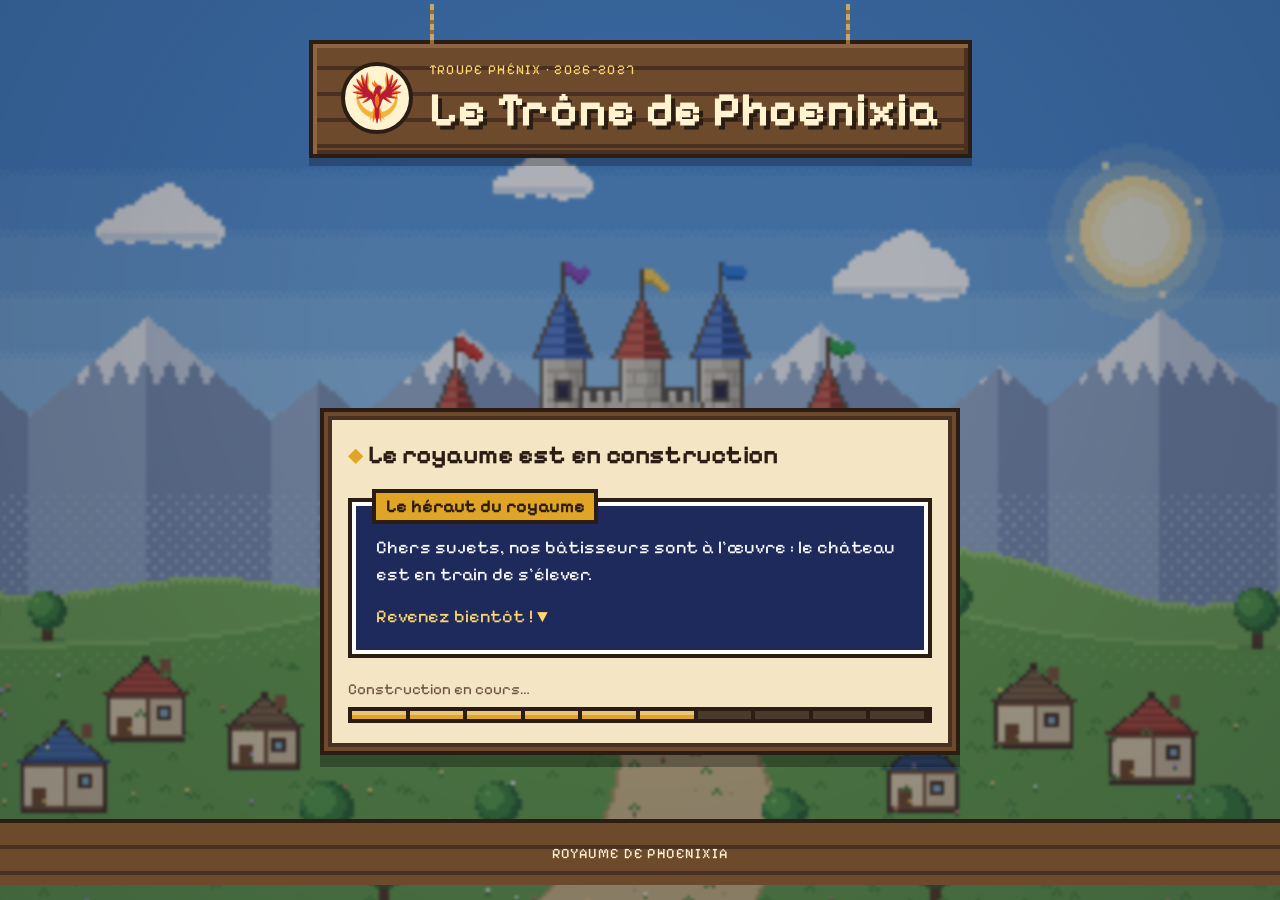
==== maintenance.html @ 34b7ea16 "Add a maintenance page and switch it on maintenance.html shows the pixel kingdom with 'Le royaume es" ====
<!doctype html>
<html lang="fr">
<head>
  <meta charset="utf-8">
  <meta name="viewport" content="width=device-width, initial-scale=1">
  <title>En construction · Le Trône de Phoenixia</title>
  <meta name="description" content="Le royaume de Phoenixia est en construction. Revenez bientôt !">
  <meta name="robots" content="noindex">
  <meta name="theme-color" content="#4a8fdc">
  <link rel="icon" href="images/logo/favicon-32.png" sizes="32x32" type="image/png">
  <link rel="apple-touch-icon" href="images/logo/apple-touch-icon.png">
  <link rel="preconnect" href="https://fonts.googleapis.com">
  <link rel="preconnect" href="https://fonts.gstatic.com" crossorigin>
  <link rel="stylesheet" href="https://fonts.googleapis.com/css2?family=Pixelify+Sans:wght@400;600;700&display=swap">
  <link rel="stylesheet" href="styles.css">
</head>
<body class="maint">
  <canvas id="kingdom" class="kingdom" aria-hidden="true"></canvas>
  <div class="veil" aria-hidden="true"></div>

  <header class="hero">
    <div class="sign">
      <img class="logo" src="images/logo/phenix-mark-192.png" width="72" height="72" alt="Troupe Phénix" fetchpriority="high">
      <div class="sign-text">
        <p class="sign-eyebrow"><span>Troupe Phénix</span> · <span>2026–2027</span></p>
        <h1 translate="no">Le Trône de Phoenixia</h1>
      </div>
    </div>
  </header>

  <main class="wrap">
    <section class="panel build" aria-labelledby="build-title">
      <h2 id="build-title">Le royaume est en construction</h2>
      <div class="dialog">
        <p class="dialog-name">Le héraut du royaume</p>
        <p>Chers sujets, nos bâtisseurs sont à l’œuvre&nbsp;: le château est en train de s’élever.</p>
        <p class="dialog-more">Revenez bientôt&nbsp;! <span class="blink" aria-hidden="true">▼</span></p>
      </div>
      <div class="build-bar" role="progressbar" aria-label="Construction du royaume">
        <p class="build-label">Construction en cours…</p>
        <div class="bar" style="--c:#e0a526"><div class="bar-fill" style="--p:.6"></div></div>
      </div>
    </section>
  </main>

  <footer class="foot">
    <p translate="no">Royaume de Phoenixia</p>
  </footer>

  <script src="kingdom.js"></script>
  <script>
    PhenixArt.paintKingdom(document.getElementById("kingdom"), ["#d83a2e", "#8e4ec6", "#2f7fe0", "#2fa84f"]);
  </script>
</body>
</html>
---- styles.css ----
:root {
  color-scheme: light;
  --parchment: #f4e6c4;
  --parchment-2: #ead8ae;
  --ink: #2b1d14;
  --ink-soft: #6b5440;
  --wood: #6e4a2c;
  --wood-light: #8f6440;
  --wood-dark: #4a3020;
  --gold: #e0a526;
  --gold-light: #ffd86b;
  --px: 4px; /* one "pixel" of the UI */
  --font: "Pixelify Sans", ui-monospace, "Courier New", monospace;
}

* { box-sizing: border-box; }

html {
  -webkit-text-size-adjust: 100%;
  touch-action: manipulation;
  -webkit-tap-highlight-color: transparent;
}
@media (pointer: fine) { html { overscroll-behavior: none; } }

body {
  margin: 0;
  color: var(--ink);
  font: 18px/1.5 var(--font);
  background: #78b257; /* grass, shown while the landscape paints */
}

/* Fixed pixel-art kingdom behind everything */
.kingdom {
  position: fixed;
  top: 0;
  left: 0;
  width: 100%;
  /* Size to the LARGEST viewport so it doesn't rescale when the mobile
     address bar hides or shows while scrolling ("100%" would follow it). */
  height: 100vh;
  height: 100lvh;
  z-index: -1;
  object-fit: cover;
  object-position: 50% 30%;
  image-rendering: pixelated;
  /* soft focus so the content stays the star; slight scale hides blurred edges */
  filter: blur(1.5px) brightness(0.92) saturate(0.95);
  transform: scale(1.03);
}

/* Dark veil that fades in as you scroll (opacity only, so it stays cheap) */
.veil {
  position: fixed;
  top: 0;
  left: 0;
  width: 100%;
  height: 100vh;
  height: 100lvh;
  z-index: -1;
  pointer-events: none;
  background:
    radial-gradient(ellipse at 50% 35%, transparent 30%, rgba(15, 20, 40, 0.5) 100%),
    rgba(18, 26, 48, 0.55);
  opacity: calc(0.12 + var(--fade, 0) * 0.88);
}

.wrap {
  max-width: 56rem;
  margin: 0 auto;
  padding-left: max(16px, env(safe-area-inset-left));
  padding-right: max(16px, env(safe-area-inset-right));
}

h1, h2, h3 { text-wrap: balance; font-weight: 700; }

/* ── Hanging sign ─────────────────────────── */
.hero {
  min-height: 46svh;
  display: flex;
  justify-content: center;
  align-items: flex-start;
  padding: 0 16px;
}
.sign {
  position: relative;
  margin-top: 2.5rem;
  max-width: 48rem;
  text-align: center;
  background:
    repeating-linear-gradient(180deg, transparent 0 22px, var(--wood-dark) 22px 26px),
    var(--wood);
  border: var(--px) solid var(--ink);
  box-shadow:
    inset var(--px) var(--px) 0 var(--wood-light),
    inset calc(var(--px) * -1) calc(var(--px) * -1) 0 var(--wood-dark),
    0 calc(var(--px) * 2) 0 rgba(0, 0, 0, 0.25);
  padding: 1rem 1.75rem 1.1rem;
}
/* ropes */
.sign::before, .sign::after {
  content: "";
  position: absolute;
  top: -2.5rem;
  width: var(--px);
  height: 2.5rem;
  background: repeating-linear-gradient(180deg, #c9a66b 0 6px, #8f6f3f 6px 10px);
}
.sign::before { left: 18%; }
.sign::after { right: 18%; }
.sign { display: flex; align-items: center; gap: 1rem; text-align: left; }
.logo {
  flex: none;
  width: 72px;
  height: 72px;
  background: #fff3d0;
  border: var(--px) solid var(--ink);
  border-radius: 50%;
  padding: 4px;
}
.sign-text { min-width: 0; }
.sign-eyebrow span { white-space: nowrap; }
.sign-eyebrow { margin: 0; color: var(--gold-light); font-size: 0.85rem; letter-spacing: 0.1em; text-transform: uppercase; }
h1 {
  margin: 0.2rem 0 0;
  font-size: clamp(1.8rem, 6vw, 3rem);
  line-height: 1.1;
  color: #fff3d0;
  text-shadow: var(--px) var(--px) 0 var(--ink);
}

/* ── Throne card ──────────────────────────── */
.throne-wrap { display: flex; justify-content: center; padding: 0 16px; }
.throne-card {
  position: relative;
  width: min(100%, 20rem);
  text-align: center;
  background: var(--parchment);
  border: var(--px) solid var(--ink);
  box-shadow:
    inset 0 0 0 var(--px) var(--gold),
    inset 0 0 0 calc(var(--px) * 2) var(--ink),
    0 calc(var(--px) * 3) 0 rgba(0, 0, 0, 0.3);
  padding: 2.25rem 1.5rem 1.5rem;
  margin-top: 1.5rem;
}
.plaque {
  position: absolute;
  top: -1.3rem;
  left: 50%;
  transform: translateX(-50%);
  margin: 0;
  white-space: nowrap;
  font-size: 1.2rem;
  background: var(--gold);
  color: var(--ink);
  border: var(--px) solid var(--ink);
  box-shadow: inset var(--px) var(--px) 0 var(--gold-light), inset calc(var(--px) * -1) calc(var(--px) * -1) 0 #a8741a;
  padding: 0.1rem 1rem;
}
.throne-art {
  display: block;
  width: 192px;
  height: 256px;
  max-width: 100%;
  margin: 0 auto;
  image-rendering: pixelated;
}
.throne-state { margin: 0.75rem 0 0; font-size: 1.35rem; font-weight: 700; }
.throne-rule { margin: 0.25rem 0 0; color: var(--ink-soft); font-size: 0.95rem; text-wrap: pretty; }

/* ── Panels ───────────────────────────────── */
.panel {
  margin-top: 3rem;
  background: var(--parchment);
  border: var(--px) solid var(--ink);
  box-shadow:
    inset 0 0 0 var(--px) var(--wood),
    inset 0 0 0 calc(var(--px) * 2) var(--wood-dark),
    0 calc(var(--px) * 3) 0 rgba(0, 0, 0, 0.3);
  padding: 1.5rem 1.5rem 1.75rem;
}
.panel h2 {
  font-size: 1.6rem;
  margin: 0 0 1rem;
  scroll-margin-top: 1rem;
}
.panel h2::before { content: "◆ "; color: var(--gold); }

/* ── Ranks ────────────────────────────────── */
.ranks { list-style: none; margin: 0; padding: 0; display: grid; gap: 0.75rem; }
.rank {
  --c: var(--gold);
  display: grid;
  grid-template-columns: 2.5rem 48px minmax(0, 1fr) auto;
  grid-template-areas: "num crest name total" "stats stats stats stats";
  align-items: center;
  column-gap: 0.9rem;
  row-gap: 0.75rem;
  background: var(--parchment-2);
  border: var(--px) solid var(--ink);
  box-shadow: inset var(--px) var(--px) 0 rgba(255, 255, 255, 0.5), inset calc(var(--px) * -1) calc(var(--px) * -1) 0 rgba(43, 29, 20, 0.15);
  padding: 0.9rem 1rem 1rem;
  min-width: 0;
}
.rank-num { grid-area: num; margin: 0; font-size: 2rem; font-weight: 700; line-height: 1; text-align: center; color: var(--ink-soft); }
.rank:first-child .rank-num { color: #a8741a; }
.crest { grid-area: crest; width: 48px; height: 56px; image-rendering: pixelated; }
.crest-img { grid-area: crest; width: 48px; height: 48px; object-fit: cover; border: var(--px) solid var(--ink); }
.rank-name { grid-area: name; min-width: 0; }
.rank-name h3 { margin: 0; font-size: 1.5rem; line-height: 1.1; overflow-wrap: anywhere; }
.rank-name p { margin: 0.1rem 0 0; color: var(--ink-soft); font-size: 0.9rem; }
.rank-total { grid-area: total; margin: 0; text-align: right; font-size: 1.75rem; font-weight: 700; line-height: 1; font-variant-numeric: tabular-nums; }
.rank-total small { display: block; font-size: 0.8rem; font-weight: 400; color: var(--ink-soft); margin-top: 0.2rem; }

.stats {
  grid-area: stats;
  list-style: none;
  margin: 0;
  padding: 0;
  display: grid;
  grid-template-columns: repeat(auto-fit, minmax(min(100%, 7rem), 1fr));
  gap: 0.5rem 1rem;
}
.stat-row { display: flex; justify-content: space-between; gap: 0.5rem; font-size: 0.9rem; }
.stat-row > span:first-child { min-width: 0; overflow-wrap: anywhere; }
.stat-row > span:last-child { white-space: nowrap; font-variant-numeric: tabular-nums; font-weight: 600; }
.stat.locked { color: var(--ink-soft); }

/* RPG-style segmented bar */
.bar {
  position: relative;
  height: 16px;
  background: #4a3a2c;
  border: var(--px) solid var(--ink);
  overflow: hidden;
}
.bar-fill {
  height: 100%;
  background: var(--c);
  box-shadow: inset 0 var(--px) 0 rgba(255, 255, 255, 0.35);
  transform-origin: left center;
  transform: scaleX(var(--p, 0));
  transition: transform 800ms steps(10, end);
}
.bar::after {
  content: "";
  position: absolute;
  inset: 0;
  background: repeating-linear-gradient(90deg, transparent 0 calc(10% - var(--px)), var(--ink) calc(10% - var(--px)) 10%);
  pointer-events: none;
}
.stat.locked .bar { background: repeating-linear-gradient(45deg, #8c7a63 0 4px, #a8957a 4px 8px); }
.stat.locked .bar::after { display: none; }

.updated { margin: 1rem 0 0; color: var(--ink-soft); font-size: 0.9rem; }

/* ── Criteria ("quests") ──────────────────── */
.quests { list-style: none; margin: 0; padding: 0; display: grid; gap: 0.5rem; }
.quest {
  display: flex;
  justify-content: space-between;
  align-items: baseline;
  gap: 1rem;
  background: var(--parchment-2);
  border: var(--px) solid var(--ink);
  padding: 0.6rem 0.9rem;
}
.quest-name { font-weight: 700; min-width: 0; overflow-wrap: anywhere; }
.quest-hint { color: var(--ink-soft); text-align: right; }
.quest.locked { background: transparent; border-style: dashed; color: var(--ink-soft); }

/* ── Story dialog box ─────────────────────── */
.dialog {
  position: relative;
  background: #1f2a5c;
  color: #fff;
  border: var(--px) solid #fff;
  outline: var(--px) solid var(--ink);
  padding: 1.75rem 1.25rem 1.25rem;
  margin: 1.75rem var(--px) var(--px);
}
.dialog p { margin: 0 0 0.9rem; text-wrap: pretty; }
.dialog strong { color: var(--gold-light); font-weight: 600; }
.dialog .dialog-name {
  position: absolute;
  top: -1.1rem;
  left: 1rem;
  margin: 0;
  background: var(--gold);
  color: var(--ink);
  border: var(--px) solid var(--ink);
  padding: 0 0.6rem;
  font-weight: 700;
}
.dialog .dialog-more { margin: 0; color: var(--gold-light); }
.blink { display: inline-block; animation: blink 1s steps(1, end) 6; }
@keyframes blink { 50% { opacity: 0; } }

/* ── Footer ───────────────────────────────── */
.foot {
  margin-top: 4rem;
  background:
    repeating-linear-gradient(180deg, transparent 0 22px, var(--wood-dark) 22px 26px),
    var(--wood);
  color: #fff3d0;
  border-top: var(--px) solid var(--ink);
  text-align: center;
  padding: 1.25rem 16px calc(1.25rem + env(safe-area-inset-bottom));
}
.foot p { margin: 0; letter-spacing: 0.1em; text-transform: uppercase; font-size: 0.9rem; }

/* ── Utilities ────────────────────────────── */
.sr-only {
  position: absolute; width: 1px; height: 1px; padding: 0; margin: -1px;
  overflow: hidden; clip: rect(0 0 0 0); white-space: nowrap; border: 0;
}
.skip {
  position: absolute; left: 16px; top: -6rem; z-index: 10;
  background: var(--gold); color: var(--ink); padding: 0.5rem 0.75rem;
  border: var(--px) solid var(--ink);
}
.skip:focus-visible { top: 1rem; outline: var(--px) solid #fff3d0; }

@media (max-width: 560px) {
  body { font-size: 17px; }
  .hero { min-height: 38svh; }
  .sign { padding: 0.8rem 1rem 0.9rem; flex-direction: column; text-align: center; gap: 0.5rem; }
  .logo { width: 56px; height: 56px; }
  .panel { padding: 1.25rem 1rem 1.5rem; margin-top: 2rem; }
  .rank {
    grid-template-columns: 2rem 40px minmax(0, 1fr) auto;
    column-gap: 0.6rem;
  }
  .rank-num { font-size: 1.6rem; }
  .crest { width: 40px; height: 46px; }
  .rank-total { font-size: 1.4rem; }
  .quest { flex-direction: column; gap: 0.1rem; }
  .quest-hint { text-align: left; }
}

@media (prefers-reduced-motion: reduce) {
  .bar-fill { transition: none; }
  .blink { animation: none; }
}

/* ── Maintenance page ─────────────────────── */
.maint { --fade: 0.45; }
.maint .hero { min-height: 40svh; }
.build { max-width: 40rem; margin-left: auto; margin-right: auto; }
.build h2 { text-wrap: balance; }
.build-bar { margin-top: 1.5rem; }
.build-label { margin: 0 0 0.4rem; font-size: 0.95rem; color: var(--ink-soft); }
.build-bar .bar-fill { animation: building 3s steps(10, end) infinite alternate; }
@keyframes building { from { transform: scaleX(0.4); } to { transform: scaleX(0.8); } }
@media (prefers-reduced-motion: reduce) {
  .build-bar .bar-fill { animation: none; }
}
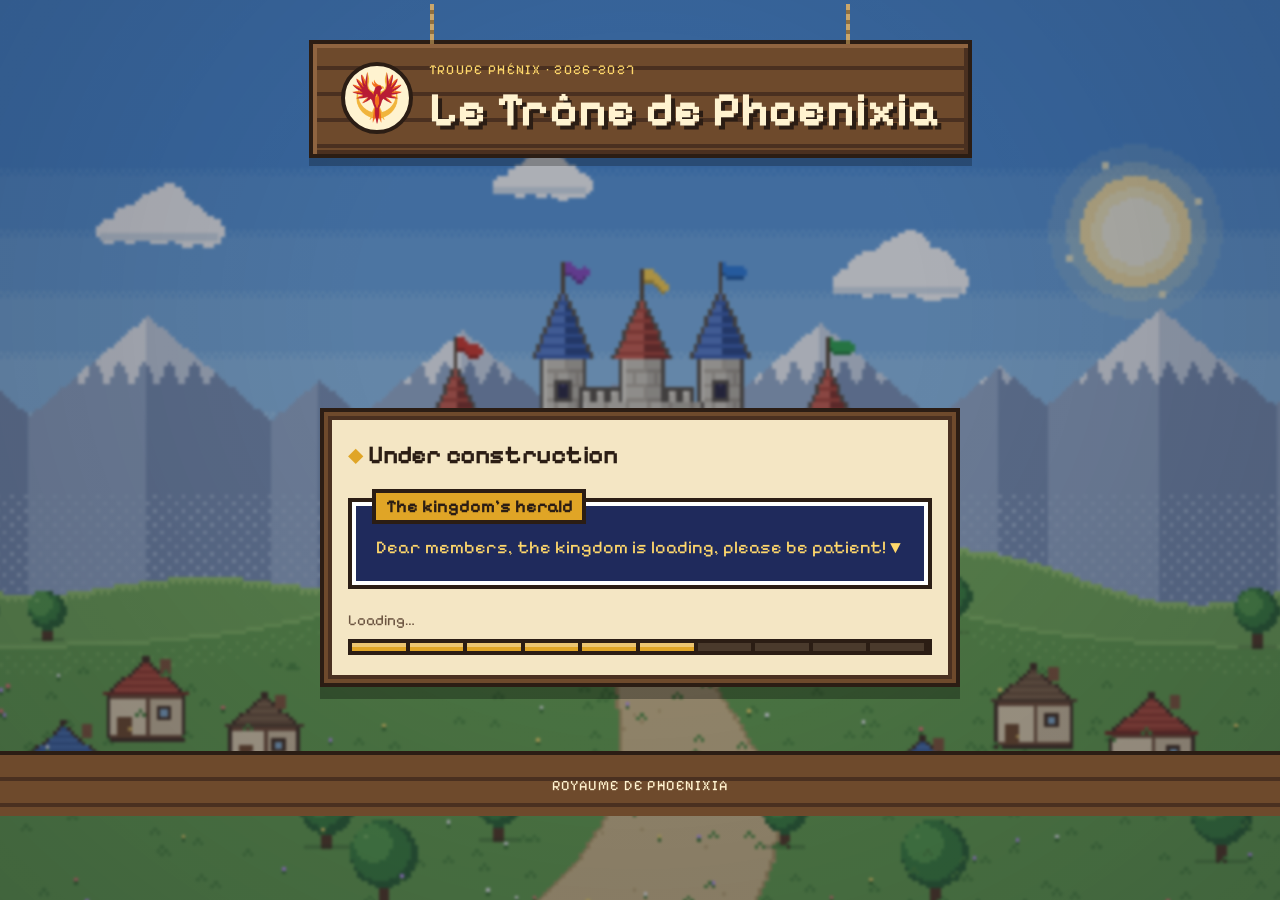
==== commit 7cf482c1: "Update the maintenance message Co-Authored-By: Claude Sonnet 5.5 <noreply@anthropic.com> Claude-Sess" ====
--- a/maintenance.html
+++ b/maintenance.html
@@ -1,10 +1,10 @@
 <!doctype html>
-<html lang="fr">
+<html lang="en">
 <head>
   <meta charset="utf-8">
   <meta name="viewport" content="width=device-width, initial-scale=1">
-  <title>En construction · Le Trône de Phoenixia</title>
-  <meta name="description" content="Le royaume de Phoenixia est en construction. Revenez bientôt !">
+  <title>Under construction · Le Trône de Phoenixia</title>
+  <meta name="description" content="The kingdom of Phoenixia is loading, please be patient!">
   <meta name="robots" content="noindex">
   <meta name="theme-color" content="#4a8fdc">
   <link rel="icon" href="images/logo/favicon-32.png" sizes="32x32" type="image/png">
@@ -30,14 +30,13 @@
 
   <main class="wrap">
     <section class="panel build" aria-labelledby="build-title">
-      <h2 id="build-title">Le royaume est en construction</h2>
+      <h2 id="build-title">Under construction</h2>
       <div class="dialog">
-        <p class="dialog-name">Le héraut du royaume</p>
-        <p>Chers sujets, nos bâtisseurs sont à l’œuvre&nbsp;: le château est en train de s’élever.</p>
-        <p class="dialog-more">Revenez bientôt&nbsp;! <span class="blink" aria-hidden="true">▼</span></p>
+        <p class="dialog-name">The kingdom’s herald</p>
+        <p class="dialog-more">Dear members, the kingdom is loading, please be patient! <span class="blink" aria-hidden="true">▼</span></p>
       </div>
-      <div class="build-bar" role="progressbar" aria-label="Construction du royaume">
-        <p class="build-label">Construction en cours…</p>
+      <div class="build-bar" role="progressbar" aria-label="Kingdom loading">
+        <p class="build-label">Loading…</p>
         <div class="bar" style="--c:#e0a526"><div class="bar-fill" style="--p:.6"></div></div>
       </div>
     </section>
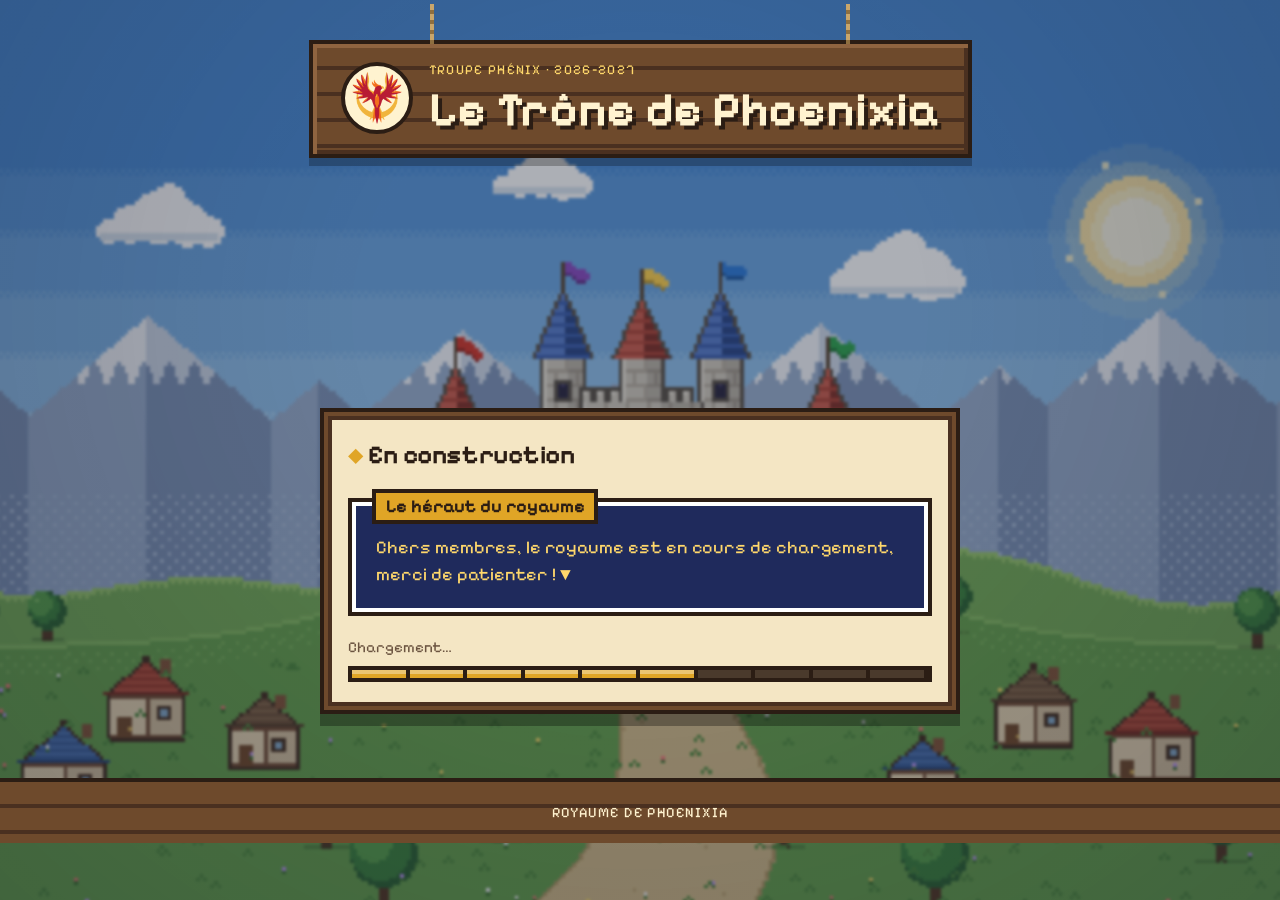
==== commit 7223189c: "Maintenance message in French Co-Authored-By: Claude Sonnet 5.5 <noreply@anthropic.com> Claude-Sessi" ====
--- a/maintenance.html
+++ b/maintenance.html
@@ -1,10 +1,10 @@
 <!doctype html>
-<html lang="en">
+<html lang="fr">
 <head>
   <meta charset="utf-8">
   <meta name="viewport" content="width=device-width, initial-scale=1">
-  <title>Under construction · Le Trône de Phoenixia</title>
-  <meta name="description" content="The kingdom of Phoenixia is loading, please be patient!">
+  <title>En construction · Le Trône de Phoenixia</title>
+  <meta name="description" content="Chers membres, le royaume est en cours de chargement, merci de patienter !">
   <meta name="robots" content="noindex">
   <meta name="theme-color" content="#4a8fdc">
   <link rel="icon" href="images/logo/favicon-32.png" sizes="32x32" type="image/png">
@@ -30,13 +30,13 @@
 
   <main class="wrap">
     <section class="panel build" aria-labelledby="build-title">
-      <h2 id="build-title">Under construction</h2>
+      <h2 id="build-title">En construction</h2>
       <div class="dialog">
-        <p class="dialog-name">The kingdom’s herald</p>
-        <p class="dialog-more">Dear members, the kingdom is loading, please be patient! <span class="blink" aria-hidden="true">▼</span></p>
+        <p class="dialog-name">Le héraut du royaume</p>
+        <p class="dialog-more">Chers membres, le royaume est en cours de chargement, merci de patienter&nbsp;! <span class="blink" aria-hidden="true">▼</span></p>
       </div>
-      <div class="build-bar" role="progressbar" aria-label="Kingdom loading">
-        <p class="build-label">Loading…</p>
+      <div class="build-bar" role="progressbar" aria-label="Chargement du royaume">
+        <p class="build-label">Chargement…</p>
         <div class="bar" style="--c:#e0a526"><div class="bar-fill" style="--p:.6"></div></div>
       </div>
     </section>
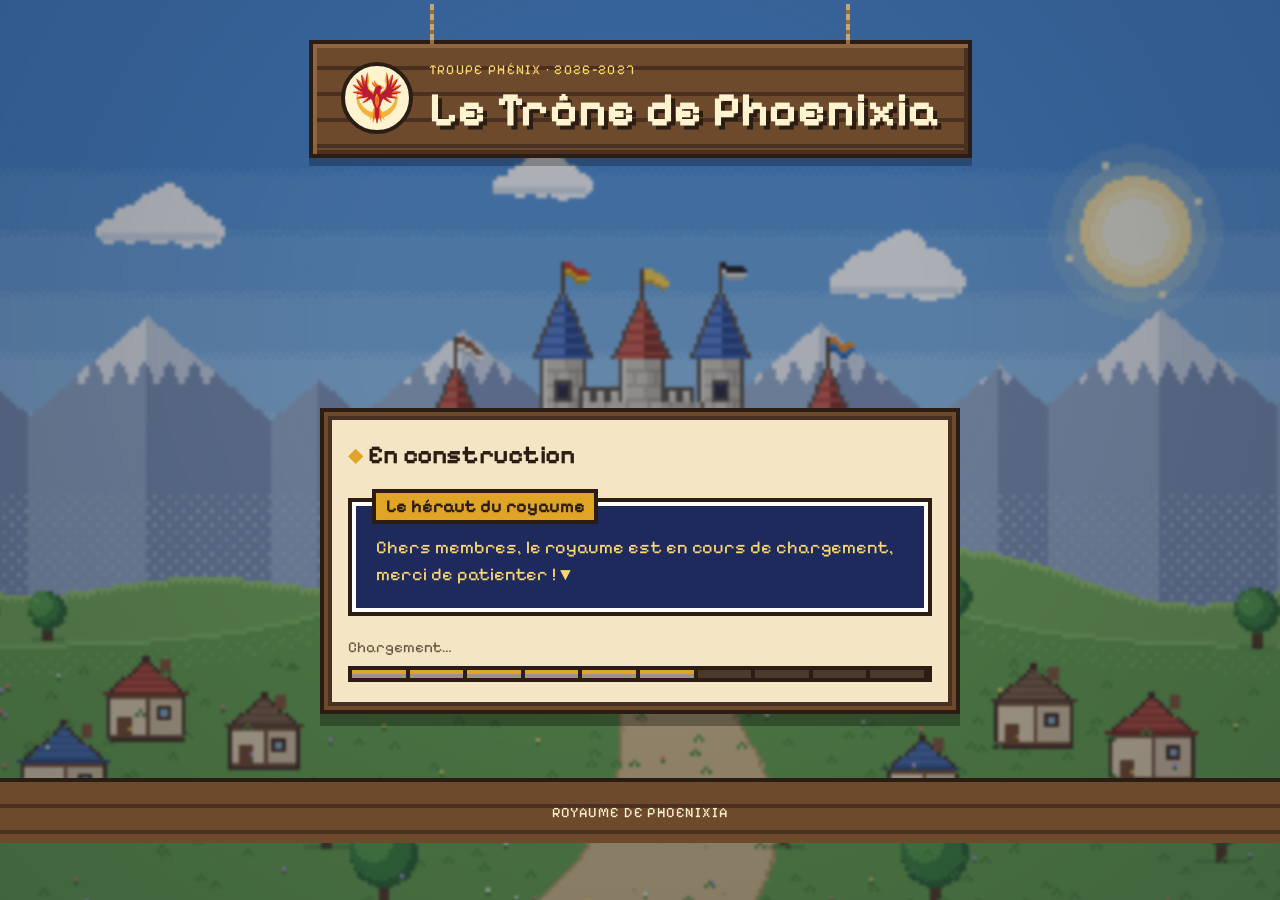
==== commit 228670cb: "Give each family two colours Guepard orange/blue, Espadon black/white, Condor red/yellow, Grizzly br" ====
--- a/maintenance.html
+++ b/maintenance.html
@@ -48,7 +48,7 @@
 
   <script src="kingdom.js"></script>
   <script>
-    PhenixArt.paintKingdom(document.getElementById("kingdom"), ["#d83a2e", "#8e4ec6", "#2f7fe0", "#2fa84f"]);
+    PhenixArt.paintKingdom(document.getElementById("kingdom"), [["#8a5a32", "#f2f1ec"], ["#d83a2e", "#f5c518"], ["#26262c", "#f2f1ec"], ["#f08a24", "#2f7fe0"]]);
   </script>
 </body>
 </html>
--- a/styles.css
+++ b/styles.css
@@ -221,9 +221,10 @@
   grid-template-columns: repeat(auto-fit, minmax(min(100%, 7rem), 1fr));
   gap: 0.5rem 1rem;
 }
-.stat-row { display: flex; justify-content: space-between; gap: 0.5rem; font-size: 0.9rem; }
-.stat-row > span:first-child { min-width: 0; overflow-wrap: anywhere; }
-.stat-row > span:last-child { white-space: nowrap; font-variant-numeric: tabular-nums; font-weight: 600; }
+.stat-row { display: flex; flex-wrap: wrap; justify-content: space-between; gap: 0 0.5rem; font-size: 0.9rem; }
+/* labels break between words only; if the value does not fit it drops to the next line */
+.stat-row > span:first-child { min-width: 0; overflow-wrap: break-word; }
+.stat-row > span:last-child { margin-left: auto; white-space: nowrap; font-variant-numeric: tabular-nums; font-weight: 600; }
 .stat.locked { color: var(--ink-soft); }
 
 /* RPG-style segmented bar */
@@ -236,8 +237,7 @@
 }
 .bar-fill {
   height: 100%;
-  background: var(--c);
-  box-shadow: inset 0 var(--px) 0 rgba(255, 255, 255, 0.35);
+  background: linear-gradient(180deg, var(--c) 50%, var(--c2, rgba(255, 255, 255, 0.45)) 50%);
   transform-origin: left center;
   transform: scaleX(var(--p, 0));
   transition: transform 800ms steps(10, end);
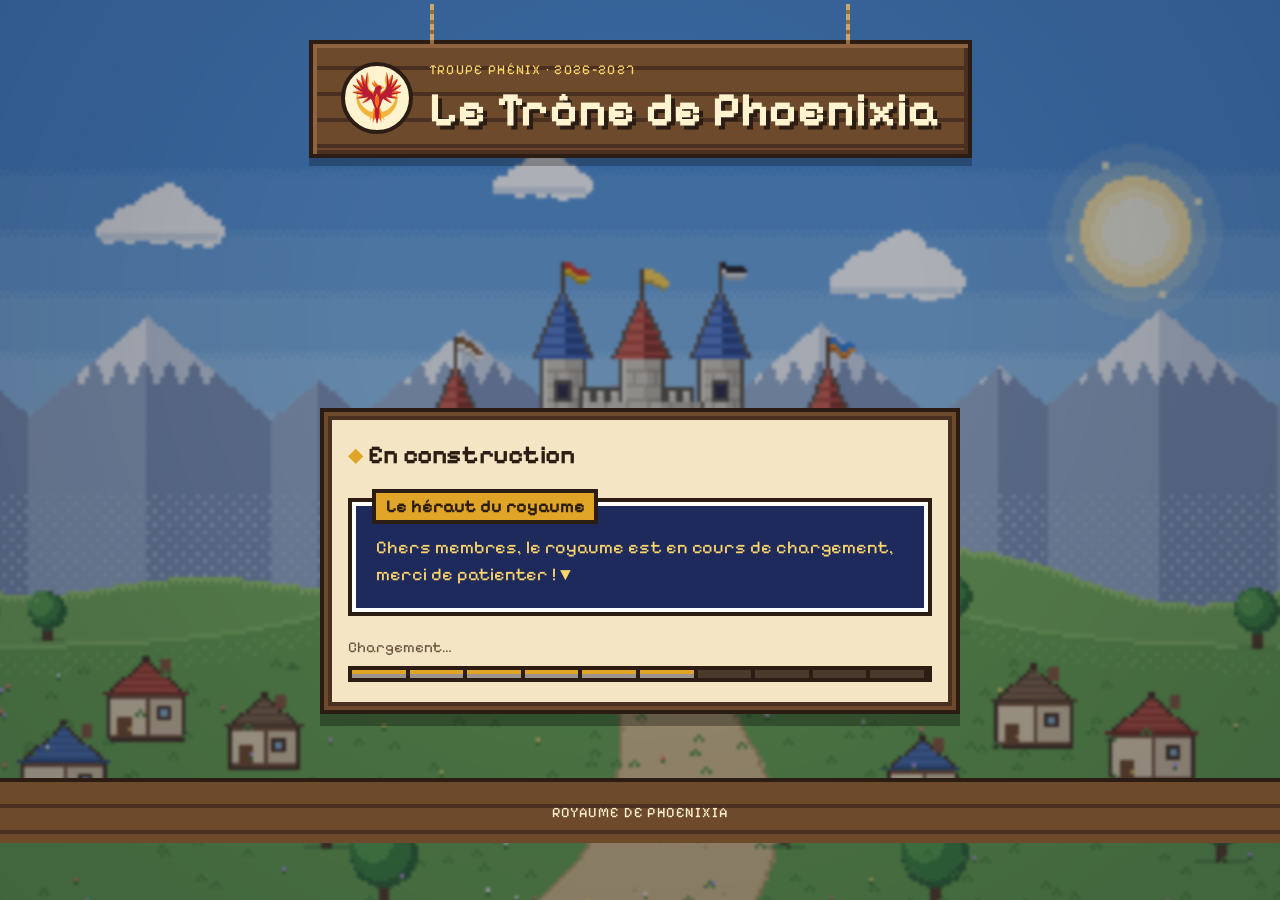
==== commit 914316f0: "Guepard: swap main and accent (blue main, orange accent) Co-Authored-By: Claude Sonnet 5.5 <noreply@" ====
--- a/maintenance.html
+++ b/maintenance.html
@@ -48,7 +48,7 @@
 
   <script src="kingdom.js"></script>
   <script>
-    PhenixArt.paintKingdom(document.getElementById("kingdom"), [["#8a5a32", "#f2f1ec"], ["#d83a2e", "#f5c518"], ["#26262c", "#f2f1ec"], ["#f08a24", "#2f7fe0"]]);
+    PhenixArt.paintKingdom(document.getElementById("kingdom"), [["#8a5a32", "#f2f1ec"], ["#d83a2e", "#f5c518"], ["#26262c", "#f2f1ec"], ["#2f7fe0", "#f08a24"]]);
   </script>
 </body>
 </html>
